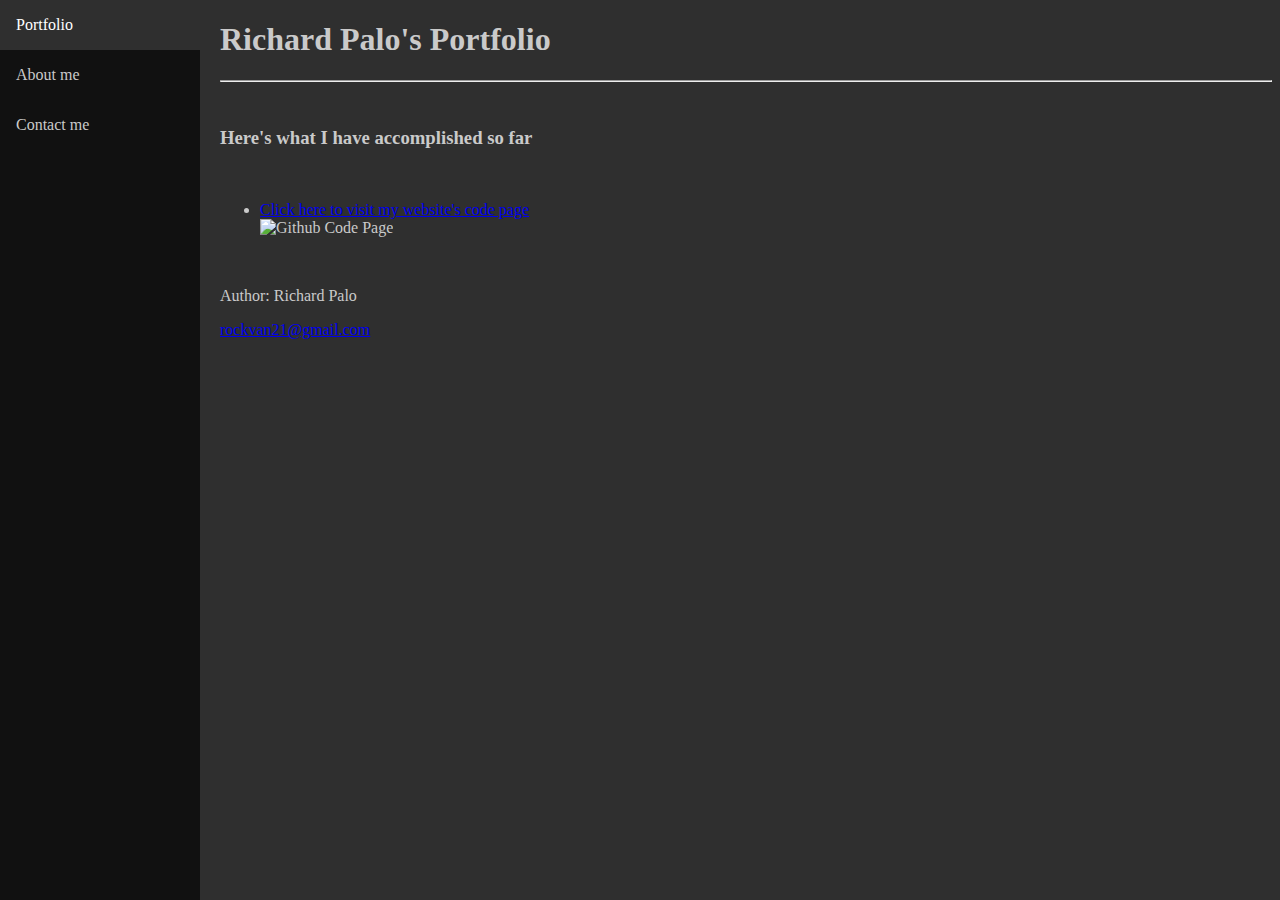
==== index.html @ 79963516 "added some CSS" ====
<!DOCTYPE html>
<html lang="en">
<head>
   <meta charset="UTF-8">
   <meta name="viewport" content="width=device-width, initial-scale=1.0">
   <title>Portfolio</title>
   <link rel="stylesheet" href="stylesheet.css">
</head>

<body class="content">
    <h1> 
        Richard Palo's Portfolio
      </h1>
      <hr>
      
      <div class="sidenav">
        <a class="active" href="index.html">Portfolio</a></li>
        <a href="about.html">About me</a></li>
        <a href="contact.html">Contact me</a></li>
      </div>
      
      <br>
      <h3>
          Here's what I have accomplished so far
        </h3>
        <br>
        <ul>
            <li>
                <a href="https://github.com/rockvan/test">
                    Click here to visit my website's code page
                </a>
                <br>
                <img src="https://www.kindpng.com/picc/b/128/1280187.png"
                alt="Github Code Page">
            </li>
        </ul>
        <br>
        
    <footer>
      <p>Author: Richard Palo</p>
      <p>
        <a href="mailto:rockvan21@gmail.com">
          rockvan21@gmail.com
        </a>
      </p>
    </footer>
</body>
</html>
---- stylesheet.css ----
* {
    box-sizing: border-box;
  }

body{
    background-color: #2f2f2f;
    color: #cacaca;
}

/* Style the side navigation */
  .sidenav {
      height: 100%;
      width: 200px;
      position: fixed;
      z-index: 1;
      top: 0;
      left: 0;
      background-color: #111;
      overflow-x: hidden;
    }

/* Side navigation links */
  .sidenav a {
      color: #cacaca;
      padding: 16px;
      text-decoration: none;
      display: block;
    }
  
  /* Change color on hover */
  .sidenav a:hover {
      background-color: #2f2f2f;
      color: white;
    }

  .sidenav a:active {
      background-color: #2f2f2f;
    }

  /* Style the content */
  .content {
      margin-left: 200px;
      padding-left: 20px;
    }
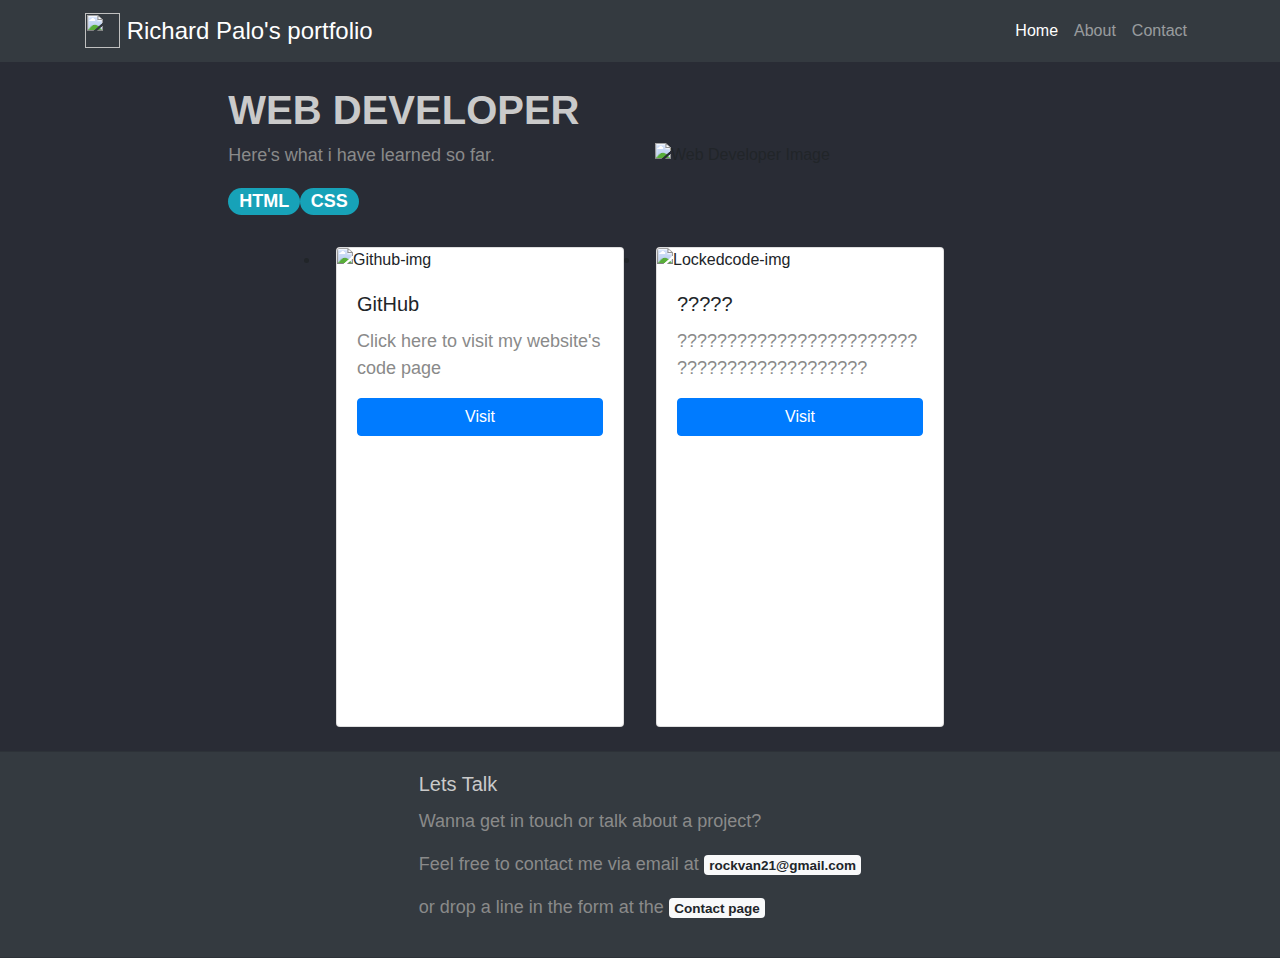
==== commit 0e403910: "updated about with bootstrap" ====
--- a/index.html
+++ b/index.html
@@ -4,45 +4,109 @@
    <meta charset="UTF-8">
    <meta name="viewport" content="width=device-width, initial-scale=1.0">
    <title>Portfolio</title>
+   <link rel="stylesheet" href="https://stackpath.bootstrapcdn.com/bootstrap/4.5.2/css/bootstrap.min.css" integrity="sha384-JcKb8q3iqJ61gNV9KGb8thSsNjpSL0n8PARn9HuZOnIxN0hoP+VmmDGMN5t9UJ0Z" crossorigin="anonymous">
    <link rel="stylesheet" href="stylesheet.css">
 </head>
 
-<body class="content">
-    <h1> 
-        Richard Palo's Portfolio
-      </h1>
-      <hr>
-      
-      <div class="sidenav">
-        <a class="active" href="index.html">Portfolio</a></li>
-        <a href="about.html">About me</a></li>
-        <a href="contact.html">Contact me</a></li>
+<body>
+<!--------------------------------Navbar--------------------------------->
+  <nav class="navbar navbar-expand-lg navbar-dark bg-dark">
+    <div class="container">
+        <a class="navbar-brand" href="index.html"><img src="https://image.flaticon.com/icons/svg/3176/3176388.svg" width="35" height="35" class="d-inline-block align-top" alt="" loading="lazy">  Richard Palo's portfolio</a>
+        <div class="collapse navbar-collapse" id="navbarSupportedContent">
+            <ul class="navbar-nav ml-auto">
+                <li class="nav-item active">
+                    <a class="nav-link" href="index.html">Home <span class="sr-only">(current)</span></a>
+                </li>
+                <li class="nav-item">
+                    <a class="nav-link" href="about.html">About <span class="sr-only">(current)</span></a>
+                </li>
+                <li class="nav-item">
+                    <a class="nav-link" href="contact.html">Contact <span class="sr-only">(current)</span></a>
+                </li>
+            </ul>
+        </div>
+    </div>
+    </nav>
+<!--------------------------------End Navabar-------------------------------->
+<br>
+<!--------------------------------Hero Section-------------------------------->
+  <section id="hero">
+    <div class="container-fluid">
+      <div class="row justify-content-center align-items-center">
+        <div class="col-4">
+          <h1>
+            Web Developer
+          </h1>
+          <p>
+            Here's what i have learned so far.
+          </p>
+          <ul class="list-group list-group-horizontal-sm">
+            <h4><span class="badge badge-pill badge-info">HTML</span></h4>
+            <h4><span class="badge badge-pill badge-info">CSS</span></h4>
+          </ul>
+        </div>
+        <div class="col-4">
+          <img src="./assets/hero-image.png" alt="Web Developer Image" class="img-fluid">
+        </div>
       </div>
-      
-      <br>
-      <h3>
-          Here's what I have accomplished so far
-        </h3>
-        <br>
-        <ul>
-            <li>
-                <a href="https://github.com/rockvan/test">
-                    Click here to visit my website's code page
-                </a>
-                <br>
-                <img src="https://www.kindpng.com/picc/b/128/1280187.png"
-                alt="Github Code Page">
-            </li>
+    </div>  
+  </section>
+<!--------------------------------END Hero Section-------------------------------->
+<br>
+<!---------------------------------Learned-------------------------------->
+  <section id="learned">
+    <div class="container-fluid">
+      <div class="row justify-content-center align-items-center">
+        
+        <ul class="list-group list-group-horizontal">
+
+          <li class="px-3">
+            <div class="card" style="width: 18rem ; height: 30rem;">
+              <img src="./assets/github.svg" class="card-img-top img-fluid" alt="Github-img">
+              <div class="card-body">
+                <h5 class="card-title">GitHub</h5>
+                <p class="card-text">Click here to visit my website's code page</p>
+                <a href="https://github.com/rockvan/portfolio" class="btn btn-primary d-flex justify-content-center">Visit</a>
+            </div>
+          </li>
+
+          <li class="px-3">
+            <div class="card" style="width: 18rem;height: 30rem;">
+              <img src="./assets/locked-code.svg" class="card-img-top img-fluid" alt="Lockedcode-img">
+              <div class="card-body">
+                <h5 class="card-title">?????</h5>
+                <p class="card-text">???????????????????????????????????????????</p>
+                <a href="https://www.w3schools.com/" class="btn btn-primary d-flex justify-content-center">Visit</a>
+                
+            </div>
+          </li>
+
         </ul>
-        <br>
-        
-    <footer>
-      <p>Author: Richard Palo</p>
-      <p>
-        <a href="mailto:rockvan21@gmail.com">
-          rockvan21@gmail.com
-        </a>
-      </p>
-    </footer>
+
+          
+
+  
+      </div>
+    </div>
+  </section>
+<!---------------------------------END Learned-------------------------------->
+<br>
+<!--------------------------------Footer-------------------------------->
+<section id="footer">
+  <footer>
+      <div class="contaider-fluid">
+          <div class="row align-items-center card navbar-dark bg-dark ">
+              <div class="card-body">
+                  <h5 class="card-title">Lets Talk</h5>
+                  <p>Wanna get in touch or talk about a project?</p>
+                  <p>Feel free to contact me via email at <a href="mailto:rockvan21@gmail.com" class="badge badge-light"> rockvan21@gmail.com</a></p>
+                  <p>or drop a line in the form at the <a href="contact.html" class="badge badge-light"> Contact page</a></p>
+              </div>
+          </div>
+      </div>
+  </footer>
+</section>
+<!--------------------------------End Footer-------------------------------->
 </body>
-</html>+</html>
--- a/stylesheet.css
+++ b/stylesheet.css
@@ -1,45 +1,39 @@
 
-* {
-    box-sizing: border-box;
-  }
+/********Elements********/
+body{
+    background-color: #292c35;
+}
+/********End Elements********/
 
-body{
-    background-color: #2f2f2f;
-    color: #cacaca;
+/********Navbar********/
+.navbar-brand {
+  font-size: 24px;
+}
+/********End Navbar********/
+
+/********Hero Section********/
+
+section h1 {
+  color: #CACACA;
+  text-transform: uppercase;
+  font-weight: 900;
+  text-align: left;
 }
 
-/* Style the side navigation */
-  .sidenav {
-      height: 100%;
-      width: 200px;
-      position: fixed;
-      z-index: 1;
-      top: 0;
-      left: 0;
-      background-color: #111;
-      overflow-x: hidden;
-    }
+section p {
+  color: #8A8A8A;
+  font-size: 18px;
+  font-weight: 300;
+  text-align: left;
+}
+/********END Hero Section********/
 
-/* Side navigation links */
-  .sidenav a {
-      color: #cacaca;
-      padding: 16px;
-      text-decoration: none;
-      display: block;
-    }
-  
-  /* Change color on hover */
-  .sidenav a:hover {
-      background-color: #2f2f2f;
-      color: white;
-    }
+/********Footer********/
 
-  .sidenav a:active {
-      background-color: #2f2f2f;
-    }
+#footer h5 {
+  color: #CACACA;
+  font-weight: 300;
+  text-align: left;
+}
 
-  /* Style the content */
-  .content {
-      margin-left: 200px;
-      padding-left: 20px;
-    }+/********END Footer********/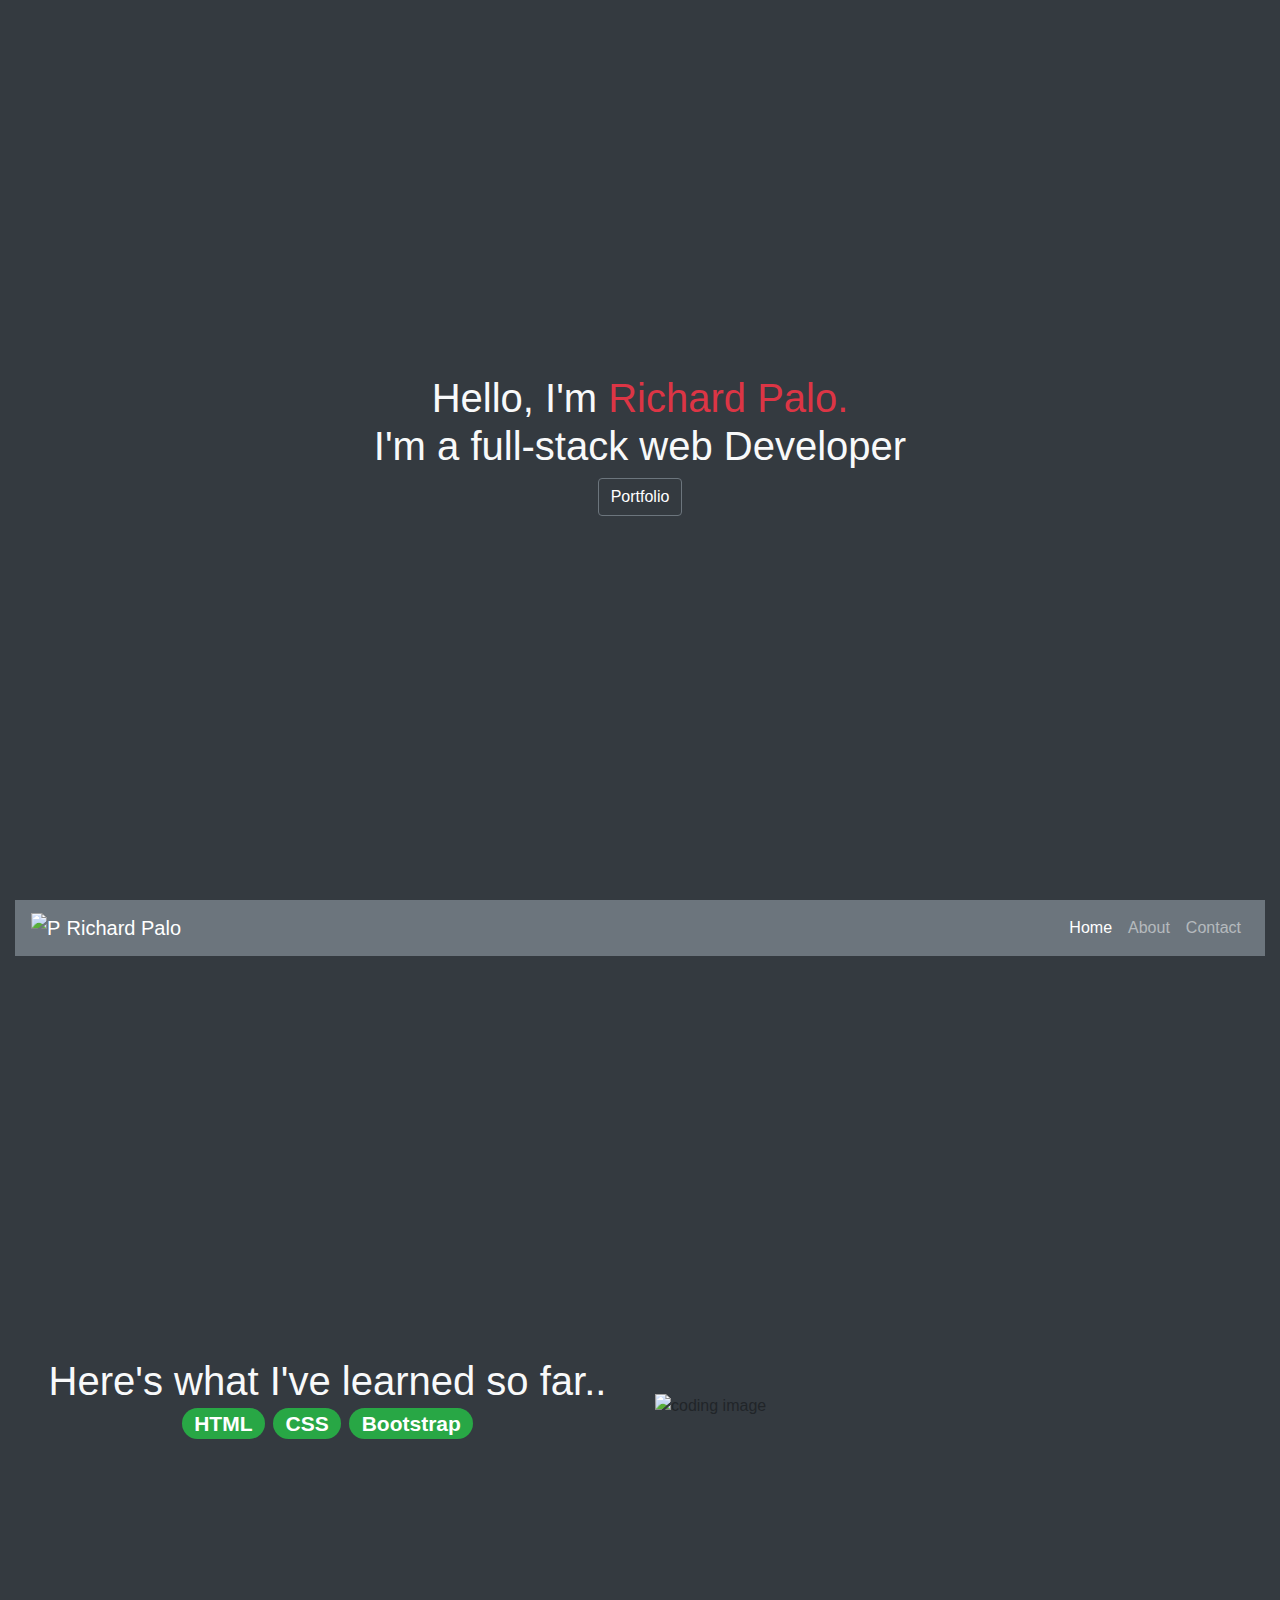
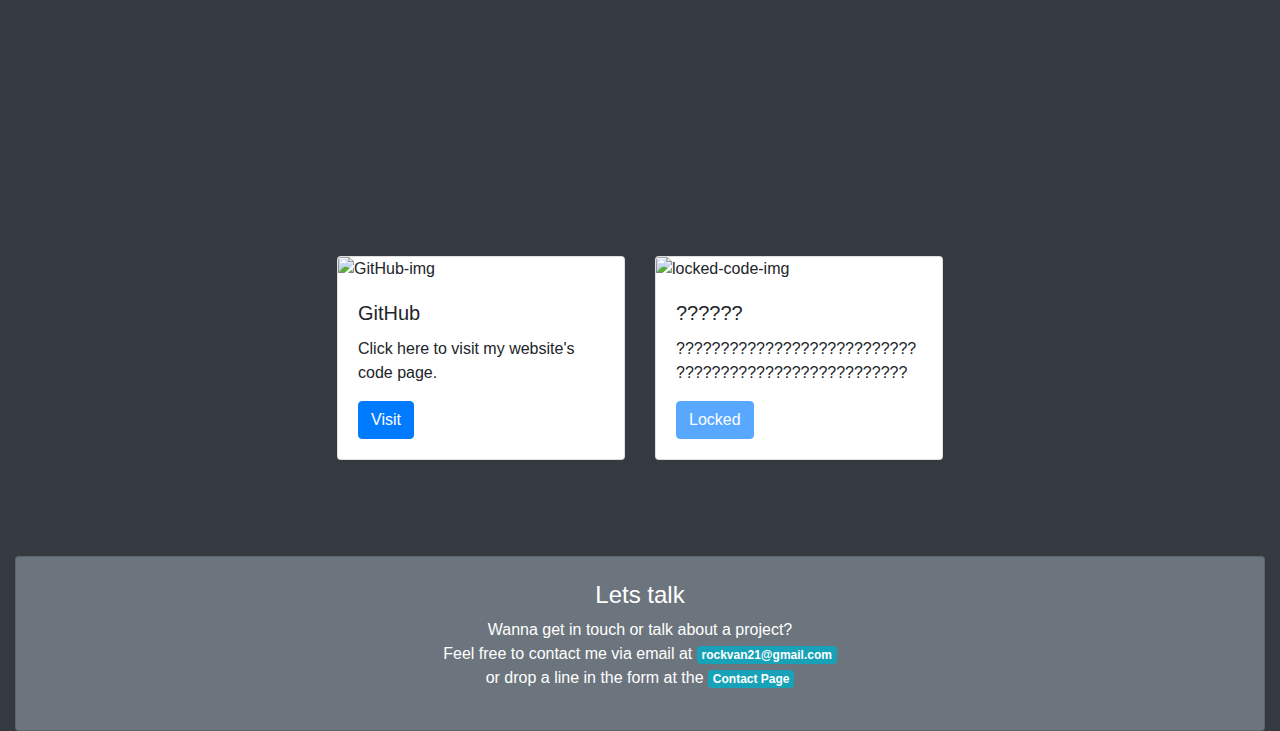
==== commit d390f576: "remove extra container updated some links" ====
--- a/index.html
+++ b/index.html
@@ -1,112 +1,200 @@
 <!DOCTYPE html>
 <html lang="en">
-<head>
-   <meta charset="UTF-8">
-   <meta name="viewport" content="width=device-width, initial-scale=1.0">
-   <title>Portfolio</title>
-   <link rel="stylesheet" href="https://stackpath.bootstrapcdn.com/bootstrap/4.5.2/css/bootstrap.min.css" integrity="sha384-JcKb8q3iqJ61gNV9KGb8thSsNjpSL0n8PARn9HuZOnIxN0hoP+VmmDGMN5t9UJ0Z" crossorigin="anonymous">
-   <link rel="stylesheet" href="stylesheet.css">
-</head>
-
-<body>
-<!--------------------------------Navbar--------------------------------->
-  <nav class="navbar navbar-expand-lg navbar-dark bg-dark">
-    <div class="container">
-        <a class="navbar-brand" href="index.html"><img src="https://image.flaticon.com/icons/svg/3176/3176388.svg" width="35" height="35" class="d-inline-block align-top" alt="" loading="lazy">  Richard Palo's portfolio</a>
-        <div class="collapse navbar-collapse" id="navbarSupportedContent">
-            <ul class="navbar-nav ml-auto">
-                <li class="nav-item active">
-                    <a class="nav-link" href="index.html">Home <span class="sr-only">(current)</span></a>
-                </li>
-                <li class="nav-item">
-                    <a class="nav-link" href="about.html">About <span class="sr-only">(current)</span></a>
-                </li>
-                <li class="nav-item">
-                    <a class="nav-link" href="contact.html">Contact <span class="sr-only">(current)</span></a>
-                </li>
-            </ul>
-        </div>
-    </div>
-    </nav>
-<!--------------------------------End Navabar-------------------------------->
-<br>
-<!--------------------------------Hero Section-------------------------------->
-  <section id="hero">
-    <div class="container-fluid">
-      <div class="row justify-content-center align-items-center">
-        <div class="col-4">
-          <h1>
-            Web Developer
-          </h1>
-          <p>
-            Here's what i have learned so far.
-          </p>
-          <ul class="list-group list-group-horizontal-sm">
-            <h4><span class="badge badge-pill badge-info">HTML</span></h4>
-            <h4><span class="badge badge-pill badge-info">CSS</span></h4>
-          </ul>
-        </div>
-        <div class="col-4">
-          <img src="./assets/hero-image.png" alt="Web Developer Image" class="img-fluid">
-        </div>
-      </div>
-    </div>  
-  </section>
-<!--------------------------------END Hero Section-------------------------------->
-<br>
-<!---------------------------------Learned-------------------------------->
-  <section id="learned">
-    <div class="container-fluid">
-      <div class="row justify-content-center align-items-center">
-        
-        <ul class="list-group list-group-horizontal">
-
-          <li class="px-3">
-            <div class="card" style="width: 18rem ; height: 30rem;">
-              <img src="./assets/github.svg" class="card-img-top img-fluid" alt="Github-img">
-              <div class="card-body">
-                <h5 class="card-title">GitHub</h5>
-                <p class="card-text">Click here to visit my website's code page</p>
-                <a href="https://github.com/rockvan/portfolio" class="btn btn-primary d-flex justify-content-center">Visit</a>
-            </div>
-          </li>
-
-          <li class="px-3">
-            <div class="card" style="width: 18rem;height: 30rem;">
-              <img src="./assets/locked-code.svg" class="card-img-top img-fluid" alt="Lockedcode-img">
-              <div class="card-body">
-                <h5 class="card-title">?????</h5>
-                <p class="card-text">???????????????????????????????????????????</p>
-                <a href="https://www.w3schools.com/" class="btn btn-primary d-flex justify-content-center">Visit</a>
-                
-            </div>
-          </li>
-
-        </ul>
-
-          
-
-  
-      </div>
-    </div>
-  </section>
-<!---------------------------------END Learned-------------------------------->
-<br>
-<!--------------------------------Footer-------------------------------->
-<section id="footer">
-  <footer>
-      <div class="contaider-fluid">
-          <div class="row align-items-center card navbar-dark bg-dark ">
-              <div class="card-body">
-                  <h5 class="card-title">Lets Talk</h5>
-                  <p>Wanna get in touch or talk about a project?</p>
-                  <p>Feel free to contact me via email at <a href="mailto:rockvan21@gmail.com" class="badge badge-light"> rockvan21@gmail.com</a></p>
-                  <p>or drop a line in the form at the <a href="contact.html" class="badge badge-light"> Contact page</a></p>
-              </div>
-          </div>
-      </div>
-  </footer>
-</section>
-<!--------------------------------End Footer-------------------------------->
-</body>
+	<head>
+		<meta charset="UTF-8" />
+		<meta
+			name="viewport"
+			content="width=device-width, initial-scale=1,shrink-to-fit=no"
+		/>
+		<link
+			rel="stylesheet"
+			href="https://stackpath.bootstrapcdn.com/bootstrap/4.5.2/css/bootstrap.min.css"
+			integrity="sha384-JcKb8q3iqJ61gNV9KGb8thSsNjpSL0n8PARn9HuZOnIxN0hoP+VmmDGMN5t9UJ0Z"
+			crossorigin="anonymous"/>
+			
+		<title>Richard Palo - Portfolio</title>
+	</head>
+
+	<body>
+		<!--Hero-->
+		<div id="hero" class="container-fluid bg-dark">
+			<div class="row vh-100">
+				<div class="col align-self-center text-light text-center h1 text-fluid">
+					Hello, I'm
+					<span class="text-danger"> Richard Palo.</span>
+					<br />
+					I'm a full-stack web Developer
+					<br />
+					<a href="#portfolio" class="btn btn-outline-secondary text-white"
+						>Portfolio</a
+					>
+				</div>
+			</div>
+		<!--END Hero-->
+
+		<!-- Navbar -->
+		<nav class="navbar navbar-expand-lg sticky-top navbar-dark bg-secondary">
+			<a class="navbar-brand" href="index.html">
+				<img
+					src="https://image.flaticon.com/icons/svg/3176/3176388.svg"
+					width="30"
+					height="30"
+					class="d-inline-block align-top"
+					alt="Profile-logo"
+					loading="lazy"
+				/>
+				Richard Palo
+			</a>
+			<button
+				class="navbar-toggler"
+				type="button"
+				data-toggle="collapse"
+				data-target="#navbarSupportedContent"
+				aria-controls="navbarSupportedContent"
+				aria-expanded="false"
+				aria-label="Toggle navigation"
+			>
+				<span class="navbar-toggler-icon"></span>
+			</button>
+
+			<div class="collapse navbar-collapse" id="navbarSupportedContent">
+				<ul class="navbar-nav ml-auto">
+					<li class="nav-item active">
+						<a class="nav-link" href="index.html#portfolio"
+							>Home <span class="sr-only">(current)</span></a
+						>
+					</li>
+
+					<li class="nav-item">
+						<a class="nav-link" href="about.html"
+							>About <span class="sr-only">(current)</span></a
+						>
+					</li>
+
+					<li class="nav-item">
+						<a class="nav-link" href="contact.html"
+							>Contact <span class="sr-only">(current)</span></a
+						>
+					</li>
+				</ul>
+			</div>
+		</nav>
+		<!-- End Navbar -->
+
+		<!--Portfolio-->
+		<div id="portfolio" class="container-fluid bg-dark">
+			<div class="row vh-100">
+				<div class="col align-self-center text-light text-center h1">
+					Here's what I've learned so far..
+					<br />
+					<h3>
+						<span class="badge badge-pill badge-success">HTML</span>
+						<span class="badge badge-pill badge-success">CSS</span>
+						<span class="badge badge-pill badge-success">Bootstrap</span>
+					</h3>
+				</div>
+
+				<div class="col align-self-center">
+					<img
+						src="https://images.unsplash.com/photo-1461749280684-dccba630e2f6?ixlib=rb-1.2.1&ixid=eyJhcHBfaWQiOjEyMDd9&auto=format&fit=crop&w=1350&q=80"
+						class="img-fluid"
+						alt="coding image"
+					/>
+				</div>
+			</div>
+			<!--Cards-->
+			<div class="row justify-content-center">
+				<div class="card-deck">
+					<div class="card" style="width: 18rem;">
+						<img
+							src="assets/github.svg"
+							class="card-img-top"
+							alt="GitHub-img"
+						/>
+						<div class="card-body">
+							<h5 class="card-title">GitHub</h5>
+							<p class="card-text">
+								Click here to visit my website's code page.
+							</p>
+							<a
+								href="https://github.com/rockvan/portfolio"
+								target="_blank"
+								class="btn btn-primary"
+								>Visit</a
+							>
+						</div>
+					</div>
+
+					<div class="card" style="width: 18rem;">
+						<img
+							src="assets/locked-code.svg"
+							class="card-img-top"
+							alt="locked-code-img"
+						/>
+						<div class="card-body">
+							<h5 class="card-title">??????</h5>
+							<p class="card-text">
+								?????????????????????????????????????????????????????
+							</p>
+							<a href="#" class="btn btn-primary disabled">Locked</a>
+						</div>
+					</div>
+				</div>
+			</div>
+			<br />
+			<br />
+			<br />
+			<br />
+			<!--Cards-->
+			<!--End Portfolio-->
+
+			<!--Footer-->
+			<div class="row">
+				<div class="col text-center text-white card bg-secondary">
+					<br />
+					<h4>Lets talk</h4>
+					<p>
+						Wanna get in touch or talk about a project?
+						<br />
+						Feel free to contact me via email at
+						<span
+							><a
+								href="mailto:rockvan21@gmail.com"
+								target="_blank"
+								class="badge badge-info"
+							>
+								rockvan21@gmail.com</a
+							></span
+						>
+						<br />
+						or drop a line in the form at the
+						<span
+							><a href="contact.html" class="badge badge-info">
+								Contact Page</a
+							></span
+						>
+					</p>
+					<br />
+				</div>
+			</div>
+		</div>
+		<!--End Footer-->
+
+		<!-- jQuery first, then Popper.js, then Bootstrap JS -->
+		<script
+			src="https://code.jquery.com/jquery-3.5.1.slim.min.js"
+			integrity="sha384-DfXdz2htPH0lsSSs5nCTpuj/zy4C+OGpamoFVy38MVBnE+IbbVYUew+OrCXaRkfj"
+			crossorigin="anonymous"
+		></script>
+		<script
+			src="https://cdn.jsdelivr.net/npm/popper.js@1.16.1/dist/umd/popper.min.js"
+			integrity="sha384-9/reFTGAW83EW2RDu2S0VKaIzap3H66lZH81PoYlFhbGU+6BZp6G7niu735Sk7lN"
+			crossorigin="anonymous"
+		></script>
+		<script
+			src="https://stackpath.bootstrapcdn.com/bootstrap/4.5.2/js/bootstrap.min.js"
+			integrity="sha384-B4gt1jrGC7Jh4AgTPSdUtOBvfO8shuf57BaghqFfPlYxofvL8/KUEfYiJOMMV+rV"
+			crossorigin="anonymous"
+		></script>
+	</body>
 </html>
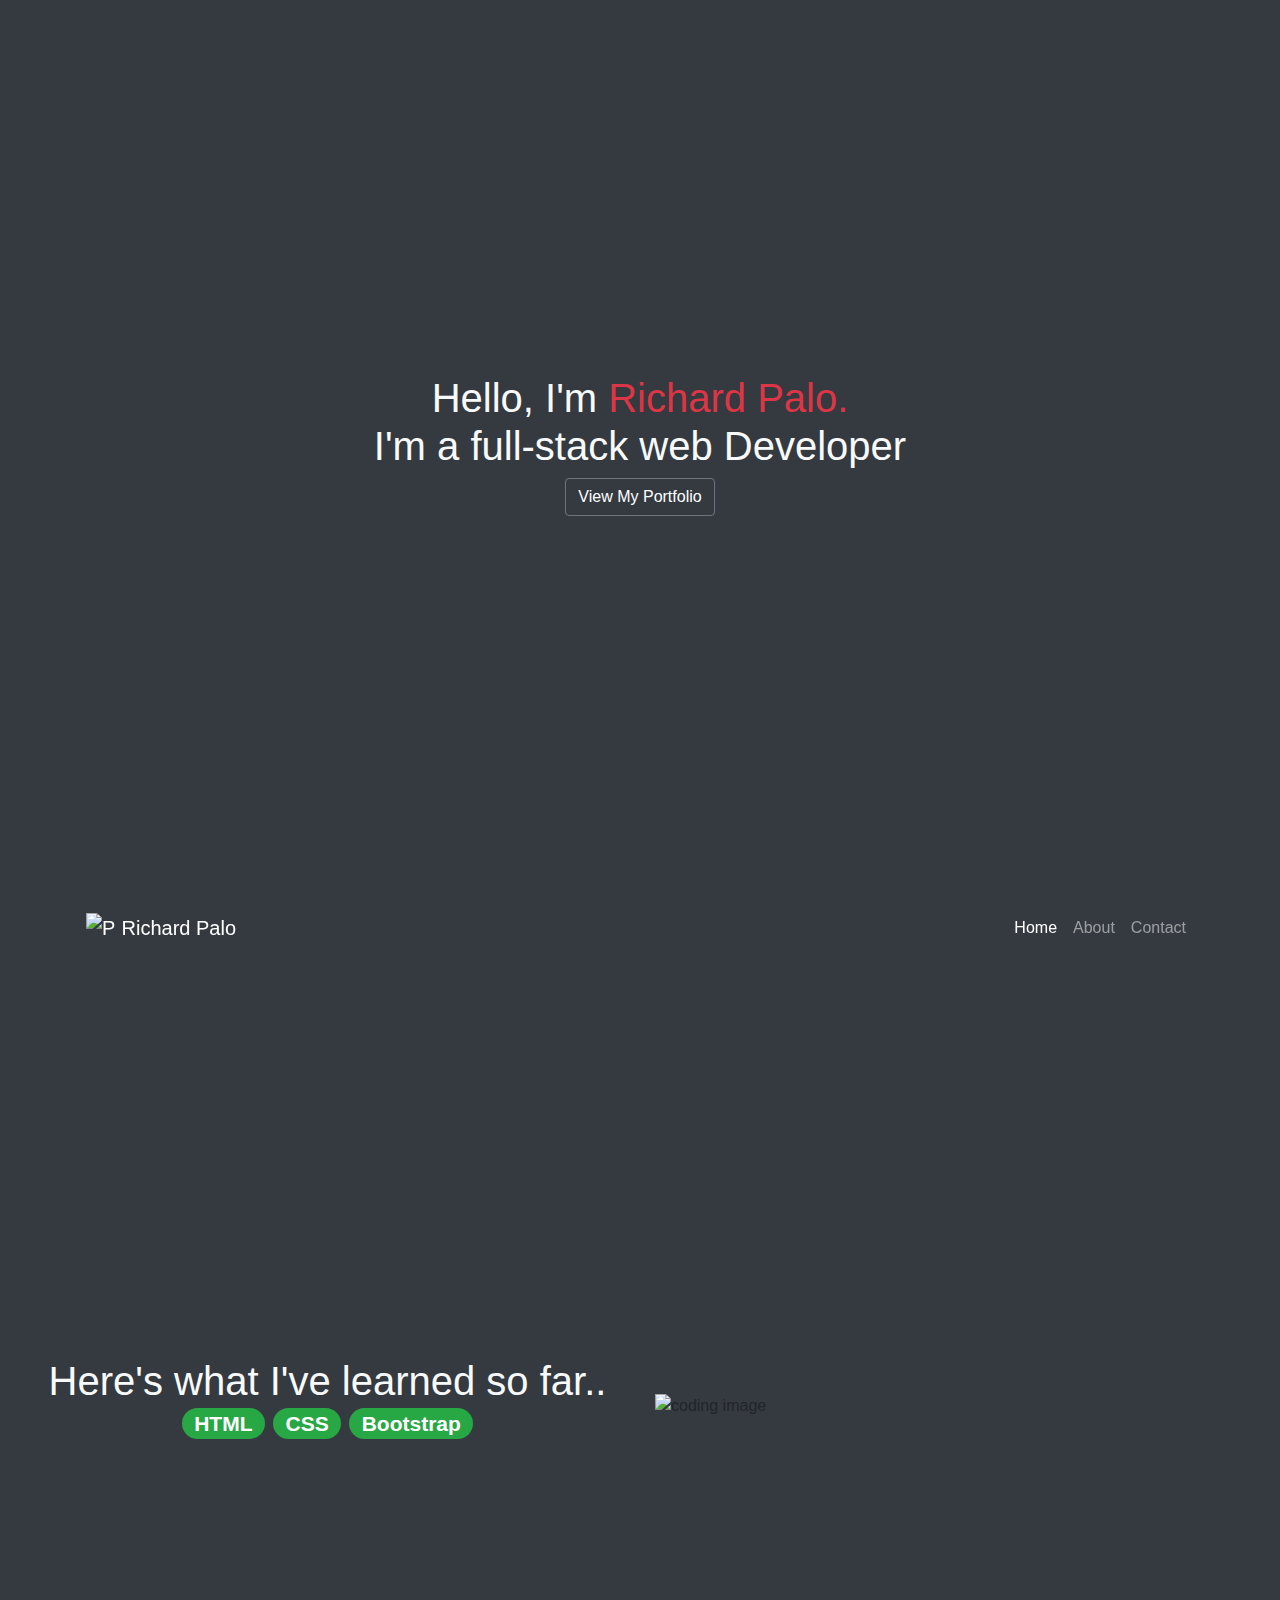
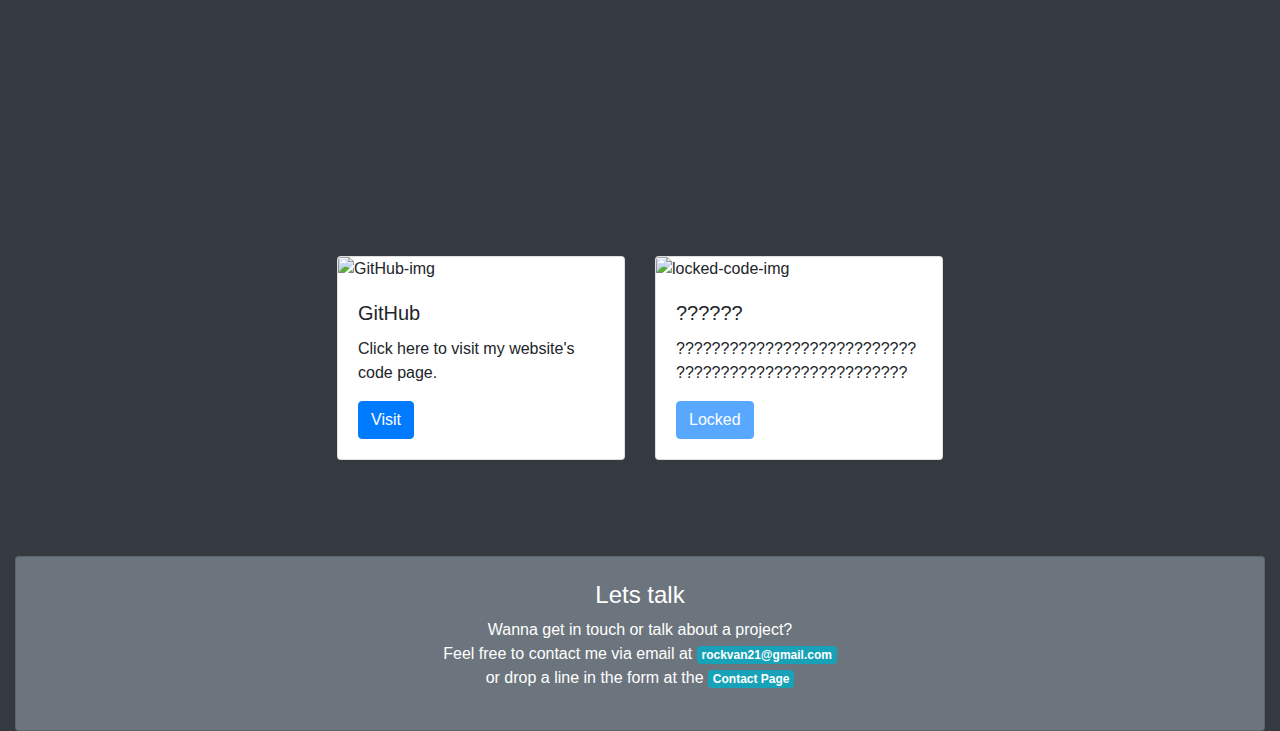
==== commit afeb88ff: "test2" ====
--- a/index.html
+++ b/index.html
@@ -11,51 +11,55 @@
 			href="https://stackpath.bootstrapcdn.com/bootstrap/4.5.2/css/bootstrap.min.css"
 			integrity="sha384-JcKb8q3iqJ61gNV9KGb8thSsNjpSL0n8PARn9HuZOnIxN0hoP+VmmDGMN5t9UJ0Z"
 			crossorigin="anonymous"/>
-			
+
 		<title>Richard Palo - Portfolio</title>
 	</head>
 
 	<body>
-		<!--Hero-->
-		<div id="hero" class="container-fluid bg-dark">
+		<div class="container-fluid bg-dark">
+			<!--Hero-->
 			<div class="row vh-100">
 				<div class="col align-self-center text-light text-center h1 text-fluid">
 					Hello, I'm
 					<span class="text-danger"> Richard Palo.</span>
-					<br />
+					<br>
 					I'm a full-stack web Developer
-					<br />
+					<br>
 					<a href="#portfolio" class="btn btn-outline-secondary text-white"
-						>Portfolio</a
-					>
-				</div>
-			</div>
-		<!--END Hero-->
-
-		<!-- Navbar -->
-		<nav class="navbar navbar-expand-lg sticky-top navbar-dark bg-secondary">
-			<a class="navbar-brand" href="index.html">
-				<img
-					src="https://image.flaticon.com/icons/svg/3176/3176388.svg"
-					width="30"
-					height="30"
-					class="d-inline-block align-top"
-					alt="Profile-logo"
-					loading="lazy"
-				/>
-				Richard Palo
-			</a>
-			<button
-				class="navbar-toggler"
-				type="button"
-				data-toggle="collapse"
-				data-target="#navbarSupportedContent"
-				aria-controls="navbarSupportedContent"
-				aria-expanded="false"
-				aria-label="Toggle navigation"
-			>
-				<span class="navbar-toggler-icon"></span>
-			</button>
+						>View My Portfolio
+					</a>
+				</div>
+			</div>
+			<!--END Hero-->
+
+			<!-- Navbar -->
+			<nav class="container navbar navbar-expand-lg sticky-top navbar-dark">
+				<a class="navbar-brand" href="index.html">
+					<img
+						src="https://image.flaticon.com/icons/svg/3176/3176388.svg"
+						width="30"
+						height="30"
+						class="d-inline-block align-top"
+						alt="Profile-logo"
+						loading="lazy"
+					/>
+					Richard Palo
+				</a>
+				<button
+					class="navbar-toggler"
+					type="button"
+					data-toggle="collapse"
+					data-target="#navbarSupportedContent"
+					aria-controls="navbarSupportedContent"
+					aria-expanded="false"
+					aria-label="Toggle navigation"
+				>
+					<span 
+						class="navbar-toggler-icon">
+
+					</span>
+				</button>
+			
 
 			<div class="collapse navbar-collapse" id="navbarSupportedContent">
 				<ul class="navbar-nav ml-auto">
@@ -79,7 +83,8 @@
 				</ul>
 			</div>
 		</nav>
-		<!-- End Navbar -->
+		
+			<!-- End Navbar -->
 
 		<!--Portfolio-->
 		<div id="portfolio" class="container-fluid bg-dark">
@@ -102,6 +107,7 @@
 					/>
 				</div>
 			</div>
+			
 			<!--Cards-->
 			<div class="row justify-content-center">
 				<div class="card-deck">
@@ -120,8 +126,8 @@
 								href="https://github.com/rockvan/portfolio"
 								target="_blank"
 								class="btn btn-primary"
-								>Visit</a
-							>
+								>Visit
+							</a>
 						</div>
 					</div>
 
@@ -146,7 +152,7 @@
 			<br />
 			<br />
 			<!--Cards-->
-			<!--End Portfolio-->
+		<!--End Portfolio-->
 
 			<!--Footer-->
 			<div class="row">
@@ -157,22 +163,20 @@
 						Wanna get in touch or talk about a project?
 						<br />
 						Feel free to contact me via email at
-						<span
-							><a
+						<span>
+							<a
 								href="mailto:rockvan21@gmail.com"
 								target="_blank"
 								class="badge badge-info"
-							>
-								rockvan21@gmail.com</a
-							></span
-						>
+							>rockvan21@gmail.com</a>
+						</span>
 						<br />
 						or drop a line in the form at the
-						<span
-							><a href="contact.html" class="badge badge-info">
-								Contact Page</a
-							></span
-						>
+						<span>
+							<a href="contact.html" class="badge badge-info">
+								Contact Page
+							</a>
+							</span>
 					</p>
 					<br />
 				</div>
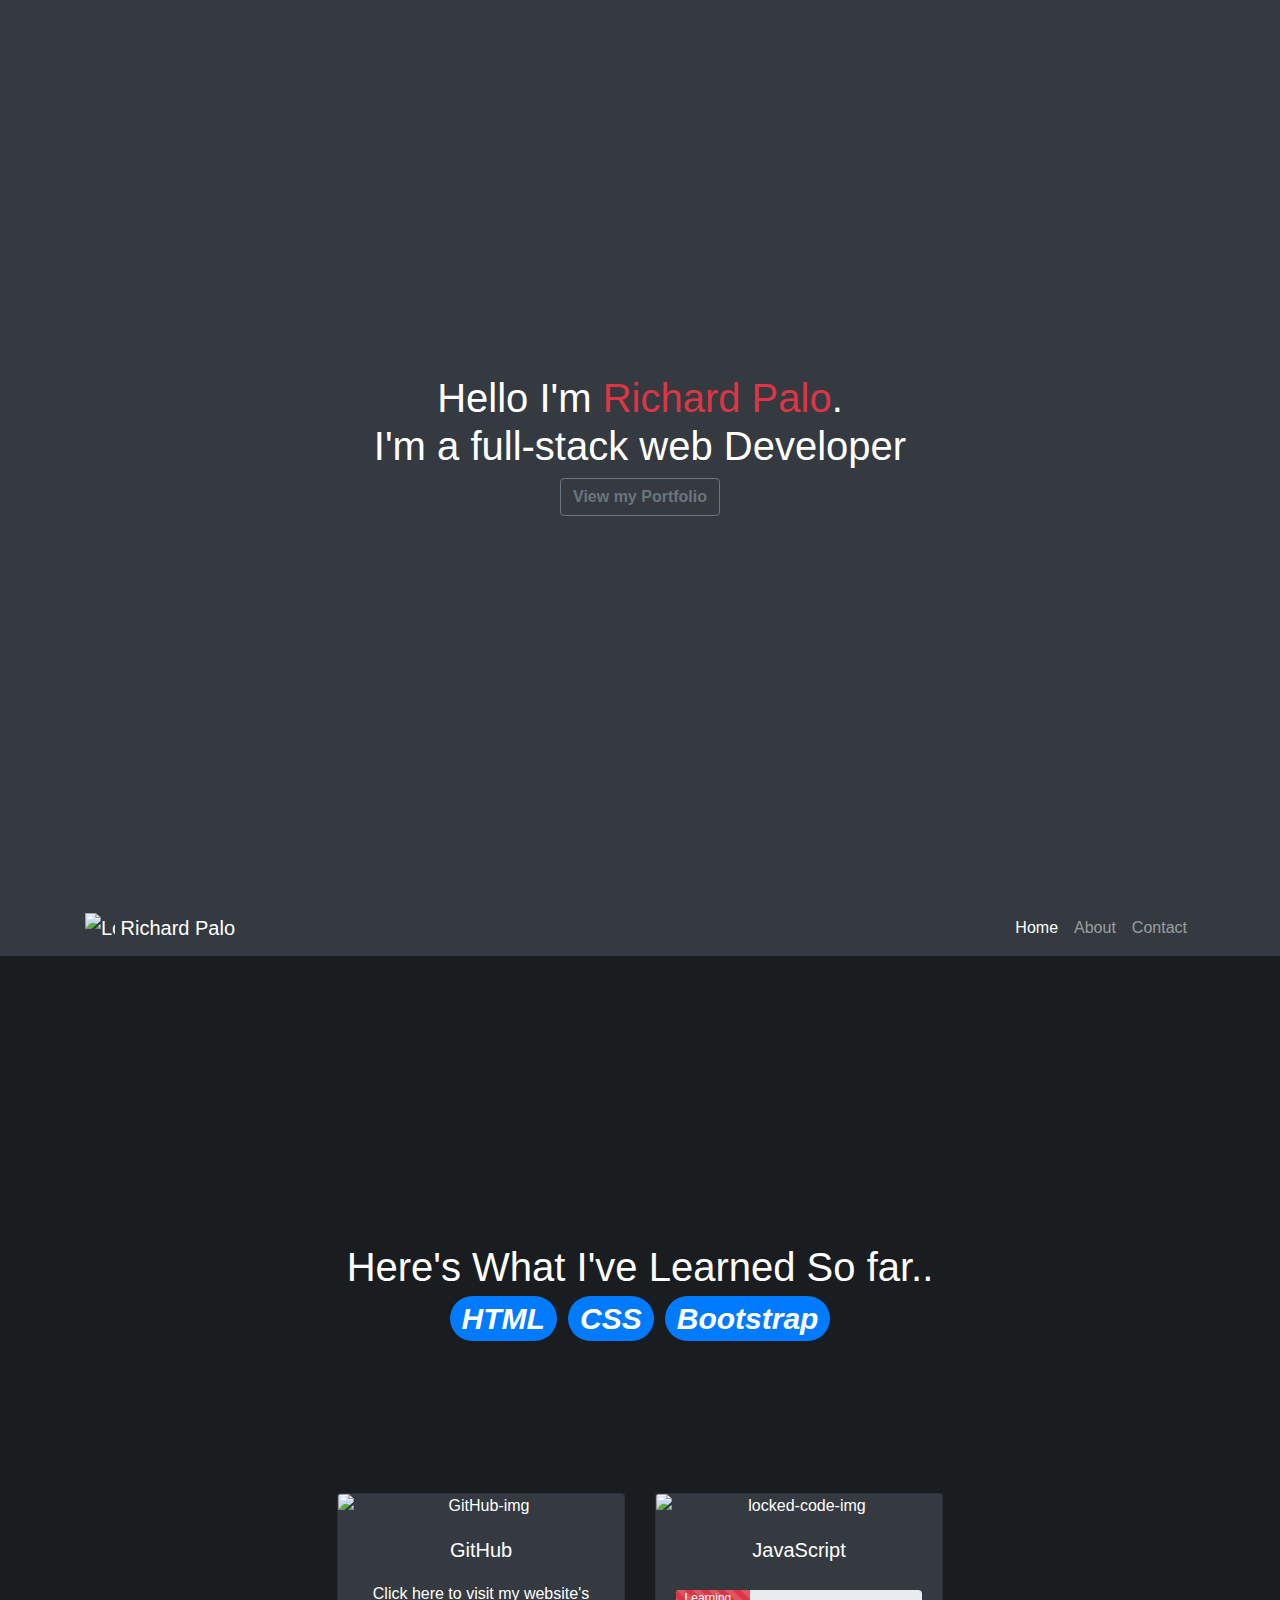
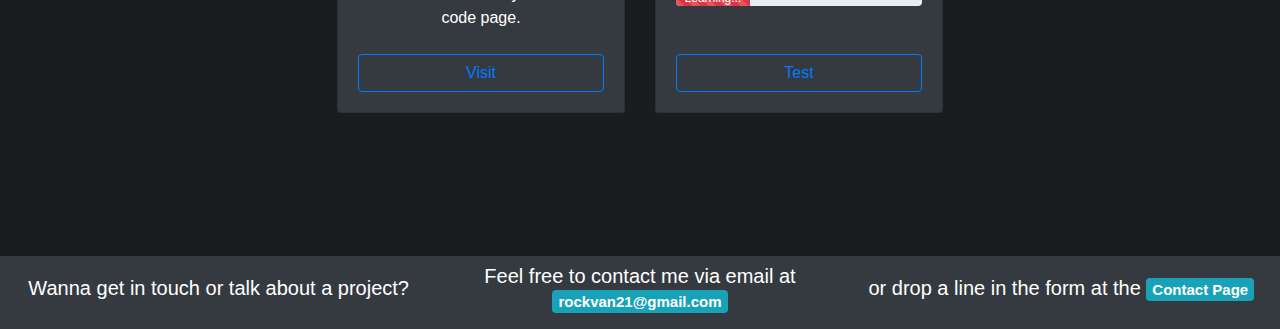
==== commit 2b2b3d4e: "updated code added Javascript" ====
--- a/index.html
+++ b/index.html
@@ -2,186 +2,211 @@
 <html lang="en">
 	<head>
 		<meta charset="UTF-8" />
-		<meta
-			name="viewport"
-			content="width=device-width, initial-scale=1,shrink-to-fit=no"
-		/>
+		<meta name="viewport" content="width=device-width, initial-scale=1.0" />
+		<!-- Bootstrap CSS -->
 		<link
 			rel="stylesheet"
 			href="https://stackpath.bootstrapcdn.com/bootstrap/4.5.2/css/bootstrap.min.css"
 			integrity="sha384-JcKb8q3iqJ61gNV9KGb8thSsNjpSL0n8PARn9HuZOnIxN0hoP+VmmDGMN5t9UJ0Z"
-			crossorigin="anonymous"/>
-
-		<title>Richard Palo - Portfolio</title>
+			crossorigin="anonymous"
+		/>
+		<!-- End Bootstrap CSS -->
+		<!-- Animation CSS-->
+		<link
+			rel="stylesheet"
+			href="https://cdnjs.cloudflare.com/ajax/libs/animate.css/4.0.0/animate.min.css"
+		/>
+		<!--End Animation CSS-->
+
+		<!-- Stylesheet -->
+		<link rel="stylesheet" href="stylesheet.css" />
+		<!-- END Stylesheet-->
+
+		<title>Richard Palo - Home</title>
 	</head>
 
 	<body>
-		<div class="container-fluid bg-dark">
-			<!--Hero-->
-			<div class="row vh-100">
-				<div class="col align-self-center text-light text-center h1 text-fluid">
-					Hello, I'm
-					<span class="text-danger"> Richard Palo.</span>
-					<br>
-					I'm a full-stack web Developer
-					<br>
-					<a href="#portfolio" class="btn btn-outline-secondary text-white"
-						>View My Portfolio
-					</a>
-				</div>
-			</div>
-			<!--END Hero-->
-
-			<!-- Navbar -->
-			<nav class="container navbar navbar-expand-lg sticky-top navbar-dark">
-				<a class="navbar-brand" href="index.html">
+		<div id="landing" class="container-fluid bg-dark">
+			<!--Landing-->
+			<div class="row vh-100 m-auto text-white">
+				<div
+					class="col text-center d-flex justify-content-center align-items-center"
+				>
+					<h1>
+						Hello I'm <span class="text-danger">Richard Palo</span>.
+						<br />
+						I'm a full-stack web Developer
+						<br />
+						<a class="btn btn-outline-secondary" href="#portfolio" role="button"
+							><strong
+								>View my Portfolio <i class="fas fa-arrow-down"></i></strong
+						></a>
+					</h1>
+				</div>
+			</div>
+		</div>
+		<!--END Landing-->
+		<!--Navbar-->
+		<nav class="navbar navbar-expand-lg navbar-dark bg-dark sticky-top">
+			<div class="container">
+				<a class="navbar-brand" href="#landing">
 					<img
 						src="https://image.flaticon.com/icons/svg/3176/3176388.svg"
 						width="30"
 						height="30"
 						class="d-inline-block align-top"
-						alt="Profile-logo"
+						alt="Logo"
 						loading="lazy"
 					/>
-					Richard Palo
-				</a>
+					Richard Palo</a
+				>
 				<button
 					class="navbar-toggler"
 					type="button"
 					data-toggle="collapse"
-					data-target="#navbarSupportedContent"
-					aria-controls="navbarSupportedContent"
+					data-target="#navbarNavAltMarkup"
+					aria-controls="navbarNavAltMarkup"
 					aria-expanded="false"
 					aria-label="Toggle navigation"
 				>
-					<span 
-						class="navbar-toggler-icon">
-
-					</span>
+					<span class="navbar-toggler-icon"></span>
 				</button>
-			
-
-			<div class="collapse navbar-collapse" id="navbarSupportedContent">
-				<ul class="navbar-nav ml-auto">
-					<li class="nav-item active">
-						<a class="nav-link" href="index.html#portfolio"
-							>Home <span class="sr-only">(current)</span></a
+				<div
+					class="collapse navbar-collapse justify-content-end"
+					id="navbarNavAltMarkup"
+				>
+					<div class="navbar-nav">
+						<a
+							class="nav-link active"
+							aria-current="page"
+							href="index.html#portfolio"
+							>Home</a
 						>
-					</li>
-
-					<li class="nav-item">
-						<a class="nav-link" href="about.html"
-							>About <span class="sr-only">(current)</span></a
-						>
-					</li>
-
-					<li class="nav-item">
-						<a class="nav-link" href="contact.html"
-							>Contact <span class="sr-only">(current)</span></a
-						>
-					</li>
-				</ul>
+						<a class="nav-link" href="about.html">About</a>
+						<a class="nav-link" href="contact.html">Contact</a>
+					</div>
+				</div>
 			</div>
 		</nav>
-		
-			<!-- End Navbar -->
-
+
+		<!--End Navbar-->
 		<!--Portfolio-->
-		<div id="portfolio" class="container-fluid bg-dark">
-			<div class="row vh-100">
-				<div class="col align-self-center text-light text-center h1">
-					Here's what I've learned so far..
-					<br />
-					<h3>
-						<span class="badge badge-pill badge-success">HTML</span>
-						<span class="badge badge-pill badge-success">CSS</span>
-						<span class="badge badge-pill badge-success">Bootstrap</span>
-					</h3>
-				</div>
-
-				<div class="col align-self-center">
-					<img
-						src="https://images.unsplash.com/photo-1461749280684-dccba630e2f6?ixlib=rb-1.2.1&ixid=eyJhcHBfaWQiOjEyMDd9&auto=format&fit=crop&w=1350&q=80"
-						class="img-fluid"
-						alt="coding image"
-					/>
-				</div>
-			</div>
-			
-			<!--Cards-->
-			<div class="row justify-content-center">
-				<div class="card-deck">
-					<div class="card" style="width: 18rem;">
-						<img
-							src="assets/github.svg"
-							class="card-img-top"
-							alt="GitHub-img"
-						/>
-						<div class="card-body">
-							<h5 class="card-title">GitHub</h5>
-							<p class="card-text">
-								Click here to visit my website's code page.
-							</p>
-							<a
-								href="https://github.com/rockvan/portfolio"
-								target="_blank"
-								class="btn btn-primary"
-								>Visit
-							</a>
+		<div class="container-fluid bg-dark bg-image">
+			<div class="row vh-100 m-auto text-white text-center" id="portfolio">
+				<div
+					class="col-md-12 col-lg-12 d-flex justify-content-center align-items-end"
+				>
+					<h1>
+						Here's What I've Learned So far..
+						<br />
+						<i class="fab fa-html5 badge rounded-pill bg-primary"> HTML </i>
+						<i class="fab fa-css3 badge rounded-pill bg-primary"> CSS </i>
+						<i class="fab fa-bootstrap badge rounded-pill bg-primary">
+							Bootstrap
+						</i>
+						<i id="badge" class=""></i>
+					</h1>
+				</div>
+				<!--Cards-->
+				<div
+					class="col-md-12 col-lg-12 d-flex justify-content-center align-items-center"
+				>
+					<div class="card-deck">
+						<div class="card bg-dark" style="width: 18rem;">
+							<img
+								src="assets/github.svg"
+								class="card-img-top"
+								alt="GitHub-img"
+							/>
+							<div class="card-body d-flex justify-content-between flex-column">
+								<h5 class="card-title">GitHub</h5>
+								<p class="card-text">
+									Click here to visit my website's code page.
+								</p>
+								<a
+									href="https://github.com/rockvan/portfolio"
+									target="_blank"
+									class="btn btn-outline-primary stretched-link"
+									>Visit</a
+								>
+							</div>
 						</div>
-					</div>
-
-					<div class="card" style="width: 18rem;">
-						<img
-							src="assets/locked-code.svg"
-							class="card-img-top"
-							alt="locked-code-img"
-						/>
-						<div class="card-body">
-							<h5 class="card-title">??????</h5>
-							<p class="card-text">
-								?????????????????????????????????????????????????????
-							</p>
-							<a href="#" class="btn btn-primary disabled">Locked</a>
+
+						<div id="jscard" class="card bg-dark" style="width: 18rem;">
+							<img
+								src="assets/locked-code.svg"
+								class="card-img-top"
+								alt="locked-code-img"
+							/>
+							<div class="card-body d-flex justify-content-between flex-column">
+								<h5 class="card-title">JavaScript</h5>
+								<p id="jspara" class="card-text"></p>
+
+								<div class="progress">
+									<div
+										id="jsbar"
+										class="progress-bar progress-bar-striped progress-bar-animated bg-danger"
+										role="progressbar"
+										aria-valuenow="75"
+										aria-valuemin="0"
+										aria-valuemax="100"
+										style="width: 30%;"
+									>
+										Learning...
+									</div>
+								</div>
+								<br />
+								<br />
+								<a
+									id="btn"
+									href="index.html#portfolio"
+									class="btn btn-outline-primary stretched-link"
+									>Test</a
+								>
+							</div>
 						</div>
 					</div>
 				</div>
-			</div>
-			<br />
-			<br />
-			<br />
-			<br />
-			<!--Cards-->
+				<!--End Cards-->
+			</div>
+		</div>
 		<!--End Portfolio-->
-
-			<!--Footer-->
-			<div class="row">
-				<div class="col text-center text-white card bg-secondary">
-					<br />
-					<h4>Lets talk</h4>
-					<p>
-						Wanna get in touch or talk about a project?
-						<br />
-						Feel free to contact me via email at
-						<span>
-							<a
-								href="mailto:rockvan21@gmail.com"
-								target="_blank"
-								class="badge badge-info"
-							>rockvan21@gmail.com</a>
-						</span>
-						<br />
-						or drop a line in the form at the
-						<span>
-							<a href="contact.html" class="badge badge-info">
-								Contact Page
-							</a>
-							</span>
-					</p>
-					<br />
-				</div>
-			</div>
-		</div>
+		<!--Footer-->
+		<footer>
+			<div class="container-fluid bg-dark text-white position-relative">
+				<div class="row p-2">
+					<div
+						class="col-md d-flex text-center justify-content-center align-items-center"
+					>
+						<h5>Wanna get in touch or talk about a project?</h5>
+					</div>
+					<div
+						class="col-md d-flex text-center justify-content-center align-items-center"
+					>
+						<h5>
+							Feel free to contact me via email at
+							<span
+								><a href="mailto:rockvan21@gmail.com" class="badge badge-info">
+									rockvan21@gmail.com</a
+								></span
+							>
+						</h5>
+					</div>
+					<div
+						class="col-md d-flex text-center justify-content-center align-items-center"
+					>
+						<h5>
+							or drop a line in the form at the
+							<span
+								><a href="contact.html" class="badge badge-info">
+									Contact Page</a
+								></span
+							>
+						</h5>
+					</div>
+				</div>
+			</div>
+		</footer>
 		<!--End Footer-->
 
 		<!-- jQuery first, then Popper.js, then Bootstrap JS -->
@@ -200,5 +225,12 @@
 			integrity="sha384-B4gt1jrGC7Jh4AgTPSdUtOBvfO8shuf57BaghqFfPlYxofvL8/KUEfYiJOMMV+rV"
 			crossorigin="anonymous"
 		></script>
+		<!-- Font Awsome -->
+		<script
+			src="https://kit.fontawesome.com/cc265c7c5e.js"
+			crossorigin="anonymous"
+		></script>
+		<!-- End Font Awsome-->
+		<script type="text/javascript" src="index.js"></script>
 	</body>
 </html>
--- a/stylesheet.css
+++ b/stylesheet.css
@@ -0,0 +1,52 @@
+/** HTML **/
+html {
+	scroll-behavior: smooth;
+}
+
+/** HOME **/
+.bg-image {
+	background-image: linear-gradient(rgba(0, 0, 0, 0.5), rgba(0, 0, 0, 0.5)),
+		url(https://images.unsplash.com/photo-1461749280684-dccba630e2f6?ixlib=rb-1.2.1&ixid=eyJhcHBfaWQiOjEyMDd9&auto=format&fit=crop&w=1350&q=80);
+	background-size: cover;
+	background-position: center;
+	background-repeat: no-repeat;
+	height: auto;
+	position: relative;
+}
+/** HOME **/
+
+/** ABOUT **/
+.bg-about {
+	background-image: linear-gradient(rgba(0, 0, 0, 0.5), rgba(0, 0, 0, 0.5)),
+		url(https://images.unsplash.com/photo-1544256718-3bcf237f3974?ixlib=rb-1.2.1&ixid=eyJhcHBfaWQiOjEyMDd9&auto=format&fit=crop&w=2702&q=80);
+	background-size: cover;
+	background-position: center;
+	background-repeat: no-repeat;
+	box-sizing: border-box;
+	height: auto;
+	position: relative;
+}
+
+.bg-card-about {
+	background-color: rgba(54, 54, 54, 0.7);
+	color: white;
+}
+/** ABOUT **/
+
+/** CONTACT **/
+.bg-contact {
+	background-image: linear-gradient(rgba(0, 0, 0, 0.5), rgba(0, 0, 0, 0.5)),
+		url(https://images.unsplash.com/photo-1492551557933-34265f7af79e?ixlib=rb-1.2.1&ixid=eyJhcHBfaWQiOjEyMDd9&auto=format&fit=crop&w=1950&q=80);
+	background-size: cover;
+	background-position: center;
+	background-repeat: no-repeat;
+	box-sizing: border-box;
+	height: auto;
+	position: relative;
+}
+
+.bg-card-contact {
+	background-color: rgba(54, 54, 54, 0.7);
+	color: white;
+}
+/** CONTACT **/
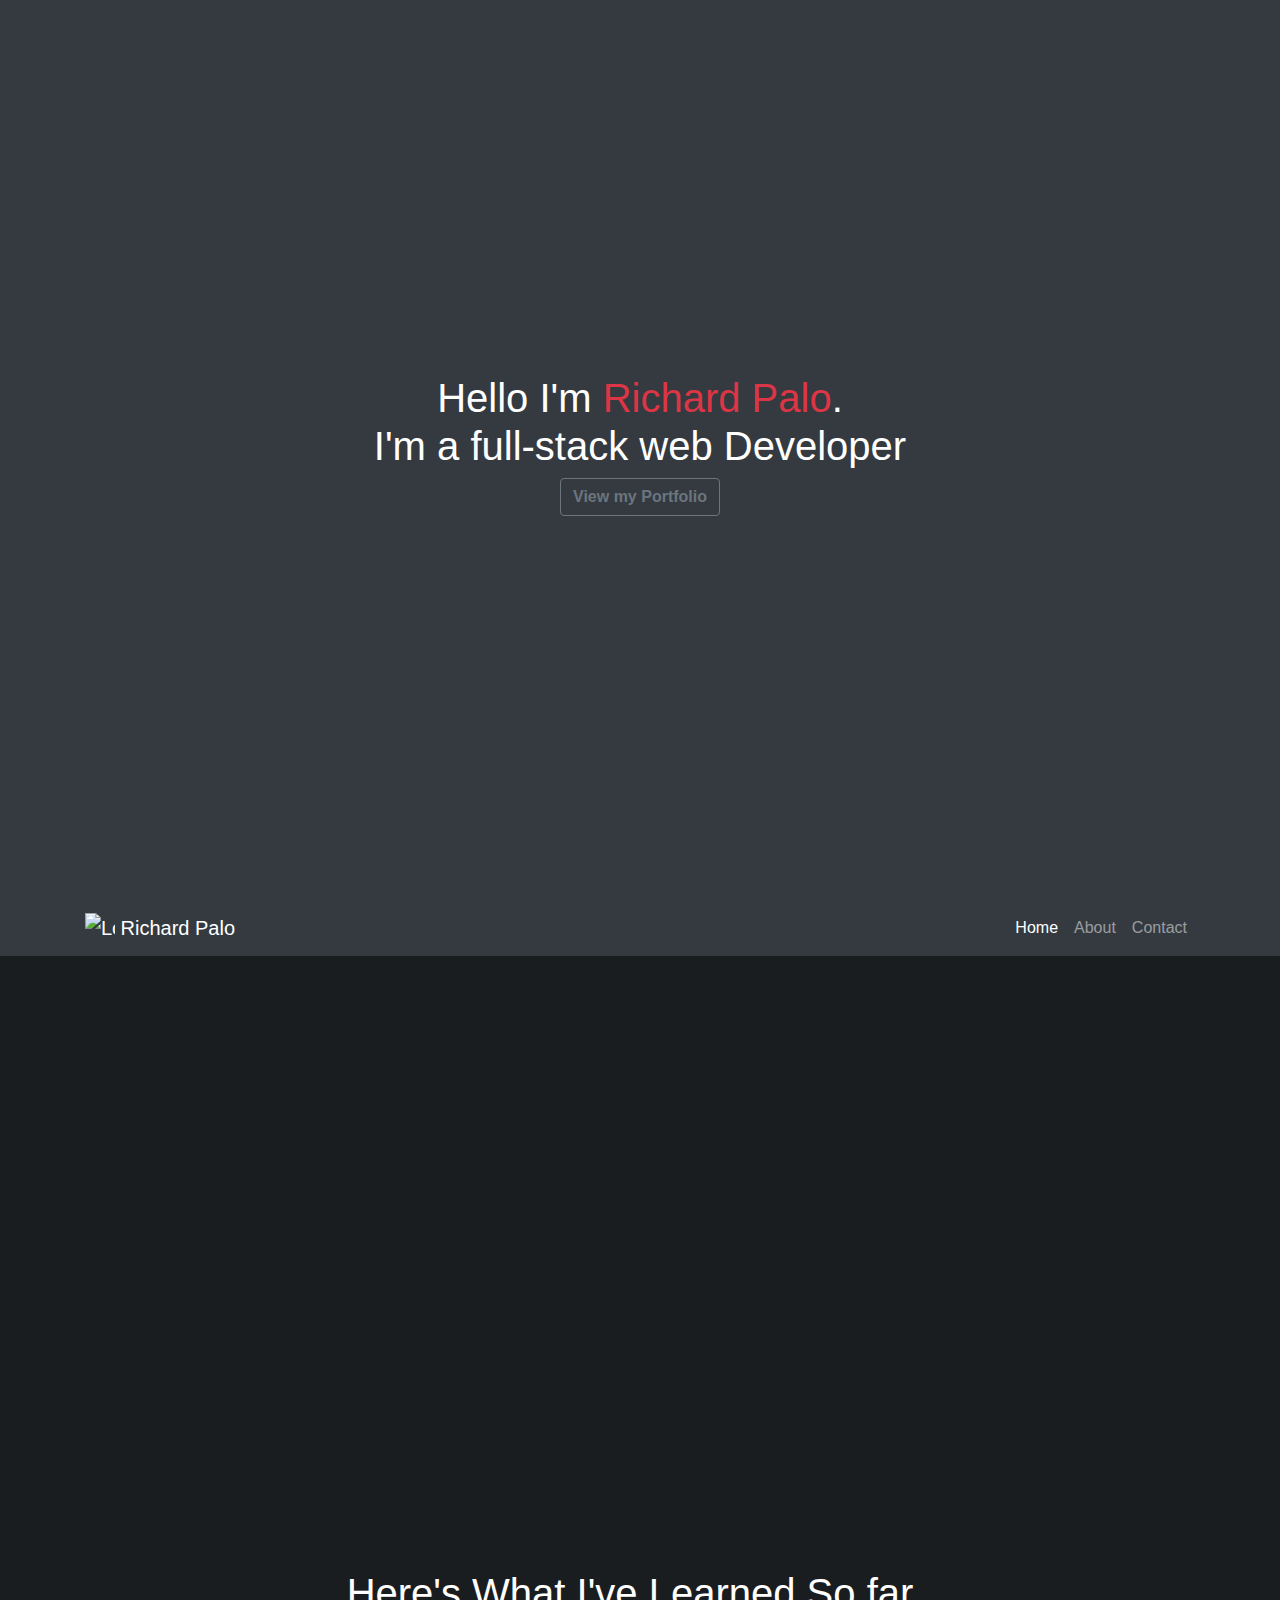
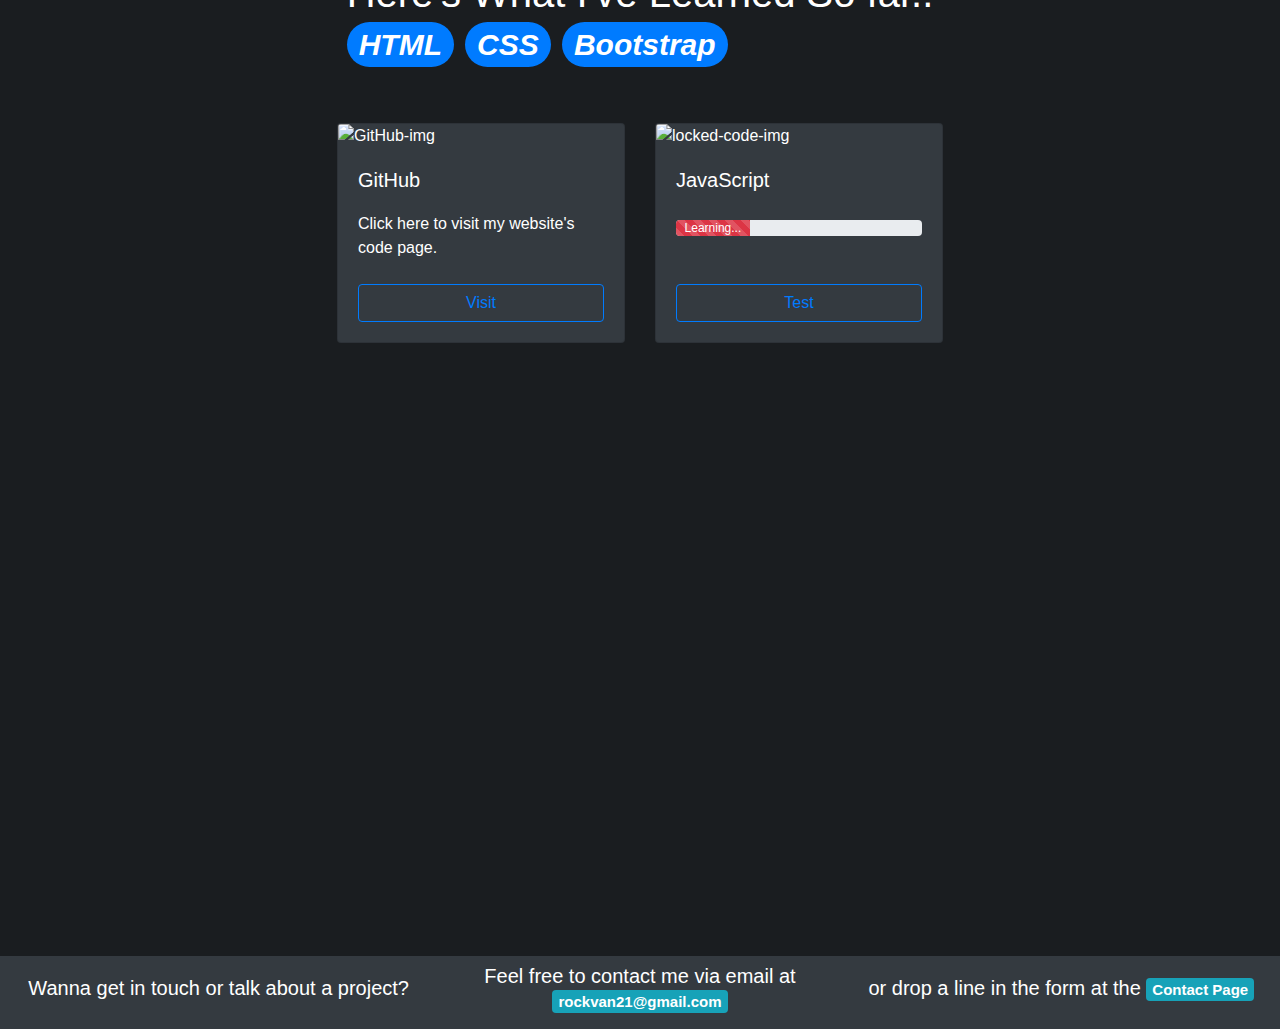
==== commit 9e899efc: "added javascript code" ====
--- a/index.html
+++ b/index.html
@@ -91,10 +91,13 @@
 
 		<!--End Navbar-->
 		<!--Portfolio-->
-		<div class="container-fluid bg-dark bg-image">
-			<div class="row vh-100 m-auto text-white text-center" id="portfolio">
-				<div
-					class="col-md-12 col-lg-12 d-flex justify-content-center align-items-end"
+		<div
+			class="container-fluid bg-dark text-white d-flex align-items-center flex-column justify-content-center bg-image"
+			style="height: 100rem;"
+		>
+			<div class="row mb-5" id="portfolio">
+				<div
+					class="col-md-12 col-lg-12 d-flex justify-content-center align-items-center"
 				>
 					<h1>
 						Here's What I've Learned So far..
@@ -107,7 +110,9 @@
 						<i id="badge" class=""></i>
 					</h1>
 				</div>
-				<!--Cards-->
+			</div>
+			<!--Cards-->
+			<div class="row">
 				<div
 					class="col-md-12 col-lg-12 d-flex justify-content-center align-items-center"
 				>
@@ -167,13 +172,13 @@
 						</div>
 					</div>
 				</div>
-				<!--End Cards-->
-			</div>
+			</div>
+			<!--End Cards-->
 		</div>
 		<!--End Portfolio-->
 		<!--Footer-->
 		<footer>
-			<div class="container-fluid bg-dark text-white position-relative">
+			<div class="container-fluid bg-dark text-white">
 				<div class="row p-2">
 					<div
 						class="col-md d-flex text-center justify-content-center align-items-center"
--- a/stylesheet.css
+++ b/stylesheet.css
@@ -10,7 +10,7 @@
 	background-size: cover;
 	background-position: center;
 	background-repeat: no-repeat;
-	height: auto;
+	height: 100%;
 	position: relative;
 }
 /** HOME **/
@@ -24,7 +24,6 @@
 	background-repeat: no-repeat;
 	box-sizing: border-box;
 	height: auto;
-	position: relative;
 }
 
 .bg-card-about {
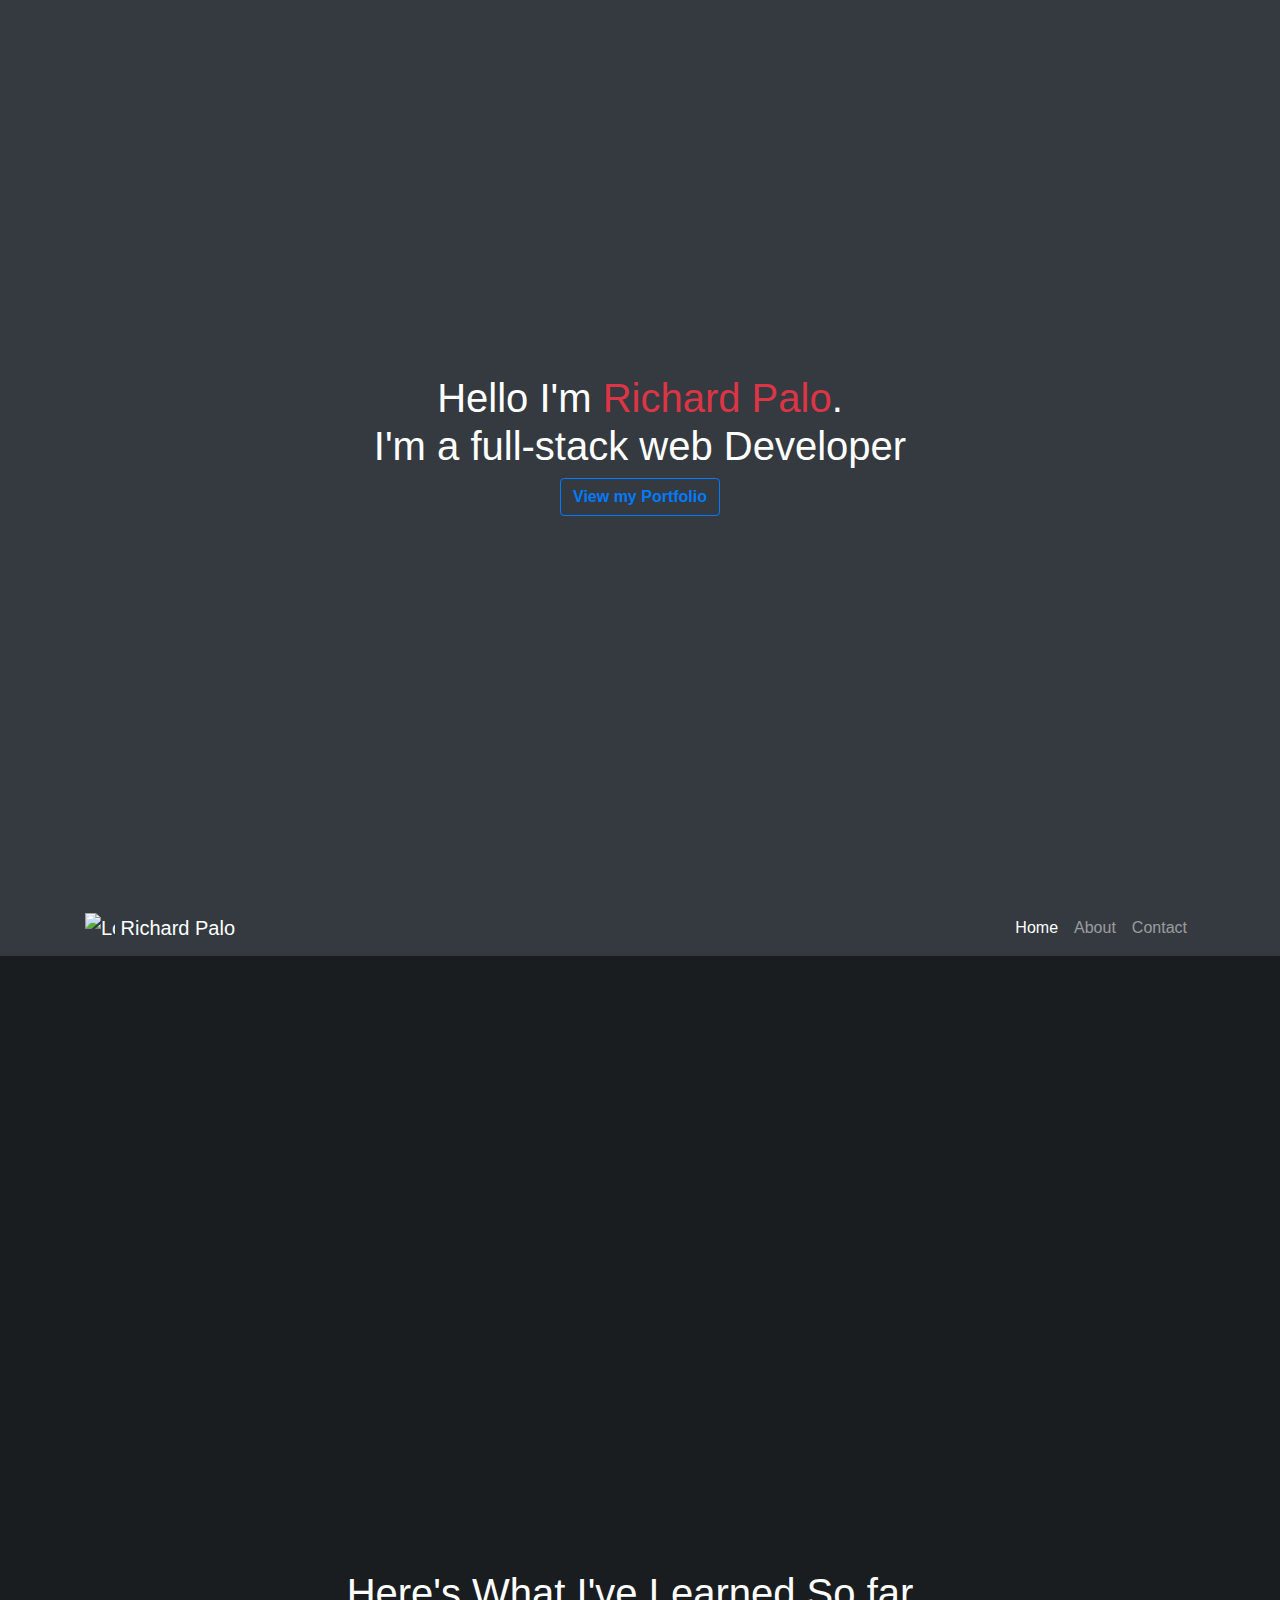
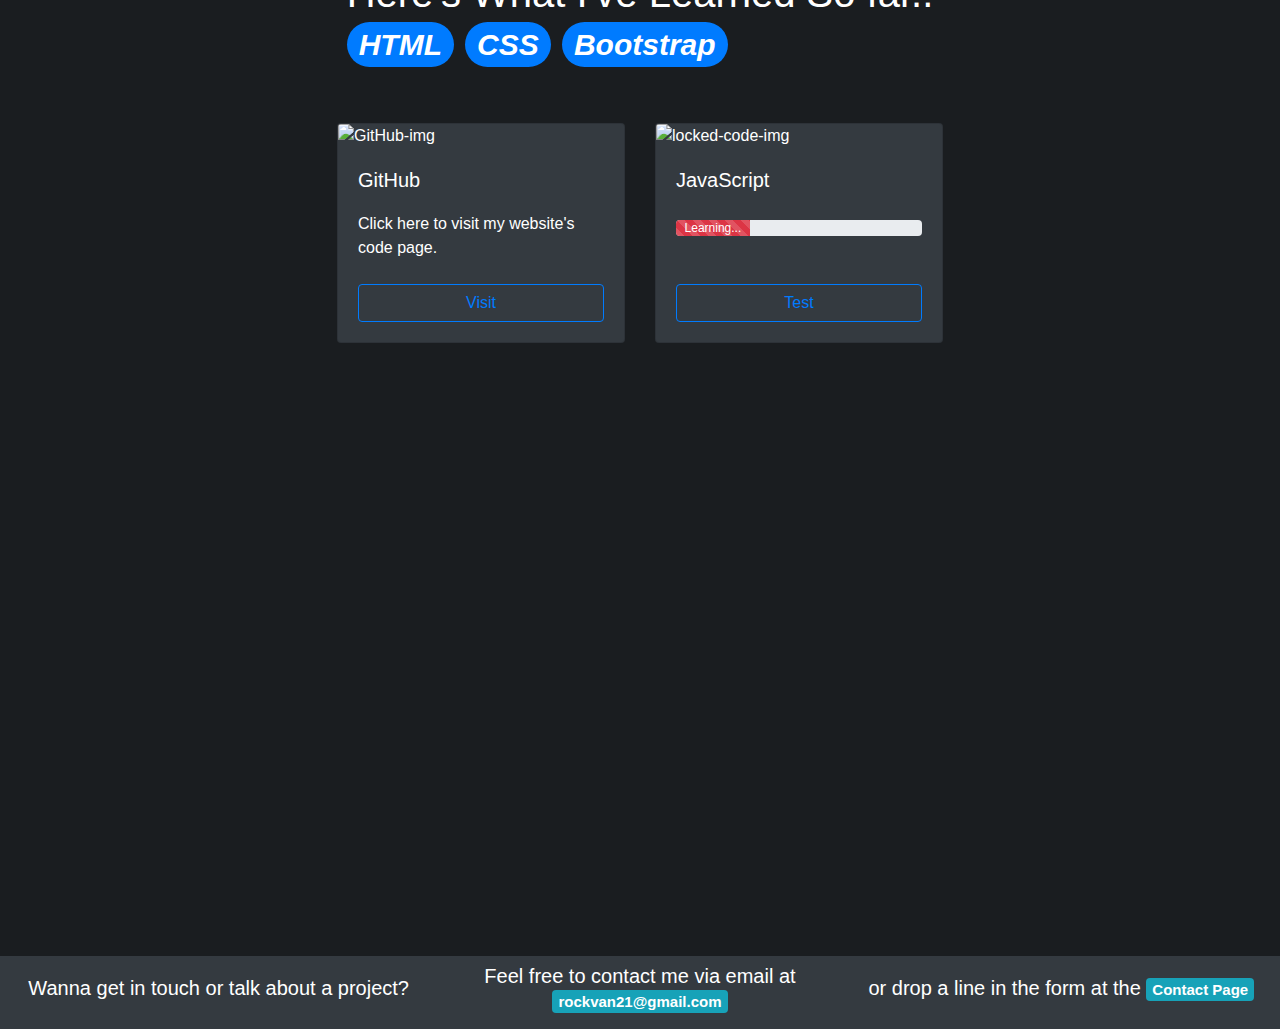
==== commit 21a8b461: "Testing Repository" ====
--- a/index.html
+++ b/index.html
@@ -37,7 +37,7 @@
 						<br />
 						I'm a full-stack web Developer
 						<br />
-						<a class="btn btn-outline-secondary" href="#portfolio" role="button"
+						<a class="btn btn-outline-primary" href="#portfolio" role="button"
 							><strong
 								>View my Portfolio <i class="fas fa-arrow-down"></i></strong
 						></a>
@@ -93,7 +93,7 @@
 		<!--Portfolio-->
 		<div
 			class="container-fluid bg-dark text-white d-flex align-items-center flex-column justify-content-center bg-image"
-			style="height: 100rem;"
+			style="height: 100rem"
 		>
 			<div class="row mb-5" id="portfolio">
 				<div
@@ -117,7 +117,7 @@
 					class="col-md-12 col-lg-12 d-flex justify-content-center align-items-center"
 				>
 					<div class="card-deck">
-						<div class="card bg-dark" style="width: 18rem;">
+						<div class="card bg-dark" style="width: 18rem">
 							<img
 								src="assets/github.svg"
 								class="card-img-top"
@@ -137,7 +137,7 @@
 							</div>
 						</div>
 
-						<div id="jscard" class="card bg-dark" style="width: 18rem;">
+						<div id="jscard" class="card bg-dark" style="width: 18rem">
 							<img
 								src="assets/locked-code.svg"
 								class="card-img-top"
@@ -155,7 +155,7 @@
 										aria-valuenow="75"
 										aria-valuemin="0"
 										aria-valuemax="100"
-										style="width: 30%;"
+										style="width: 30%"
 									>
 										Learning...
 									</div>
